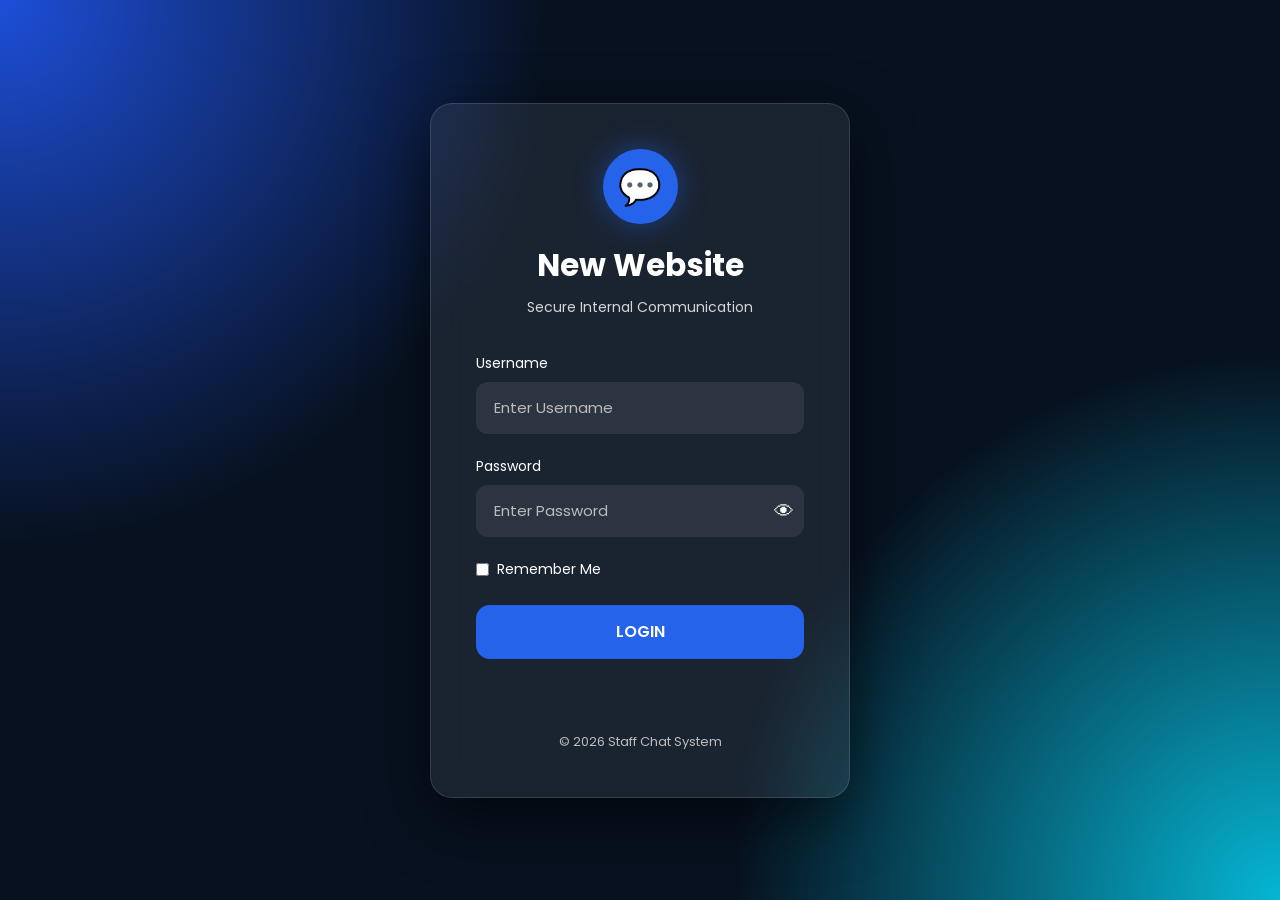
==== index.html @ 448a855d "Add files via upload" ====
<!DOCTYPE html>
<html lang="en">
<head>
    <meta charset="UTF-8">
    <meta name="viewport" content="width=device-width, initial-scale=1.0">
    <title>New Website - Login</title>

    <!-- Google Font -->
    <link href="https://fonts.googleapis.com/css2?family=Poppins:wght@300;400;500;600;700&display=swap" rel="stylesheet">

    <!-- CSS -->
    <link rel="stylesheet" href="login.css">
</head>

<body>

<div class="background"></div>

<div class="login-container">

    <div class="logo">
        💬
    </div>

    <h1>New Website</h1>

    <p class="subtitle">
        Secure Internal Communication
    </p>

    <form id="loginForm">

        <div class="input-group">
            <label>Username</label>

            <input
                type="text"
                id="username"
                placeholder="Enter Username"
                autocomplete="off"
                required
            >
        </div>

        <div class="input-group">

            <label>Password</label>

            <div class="password-box">

                <input
                    type="password"
                    id="password"
                    placeholder="Enter Password"
                    required
                >

                <button
                    type="button"
                    id="togglePassword"
                >
                    👁
                </button>

            </div>

        </div>

        <div class="options">

            <label class="remember">

                <input
                    type="checkbox"
                    id="remember"
                >

                Remember Me

            </label>

        </div>

        <button
            type="submit"
            class="login-btn"
        >
            LOGIN
        </button>

        <p id="errorMessage"></p>

    </form>

    <div class="footer">

        © 2026 Staff Chat System

    </div>

</div>

<script src="login.js"></script>

</body>
</html>
---- login.css ----
/* ===========================
   STAFF CHAT LOGIN UI
   =========================== */

*{
    margin:0;
    padding:0;
    box-sizing:border-box;
    font-family:'Poppins',sans-serif;
}

body{

    width:100%;
    height:100vh;

    display:flex;
    justify-content:center;
    align-items:center;

    overflow:hidden;

    background:#07111f;

    position:relative;
}

/* Animated Background */

.background{

    position:absolute;

    width:100%;
    height:100%;

    background:
    radial-gradient(circle at top left,#1d4ed8,transparent 35%),
    radial-gradient(circle at bottom right,#06b6d4,transparent 35%),
    #07111f;

    animation:bgMove 12s ease infinite;
}

@keyframes bgMove{

0%{

transform:scale(1);

}

50%{

transform:scale(1.08);

}

100%{

transform:scale(1);

}

}

/* Login Card */

.login-container{

position:relative;

width:420px;

padding:45px;

border-radius:22px;

background:rgba(255,255,255,.08);

backdrop-filter:blur(18px);

border:1px solid rgba(255,255,255,.12);

box-shadow:

0 20px 60px rgba(0,0,0,.55);

z-index:10;

animation:fadeUp .8s ease;

}

@keyframes fadeUp{

from{

opacity:0;

transform:translateY(30px);

}

to{

opacity:1;

transform:translateY(0);

}

}

.logo{

width:75px;

height:75px;

margin:auto;

display:flex;

align-items:center;

justify-content:center;

border-radius:50%;

font-size:35px;

background:#2563eb;

box-shadow:0 0 30px rgba(37,99,235,.45);

margin-bottom:18px;

}

h1{

text-align:center;

color:white;

font-size:31px;

font-weight:700;

margin-bottom:8px;

}

.subtitle{

text-align:center;

color:#d6d6d6;

font-size:14px;

margin-bottom:35px;

}

/* Inputs */

.input-group{

margin-bottom:22px;

}

.input-group label{

display:block;

margin-bottom:8px;

color:white;

font-size:14px;

}

.input-group input{

width:100%;

height:52px;

padding:0 18px;

border:none;

outline:none;

border-radius:12px;

background:rgba(255,255,255,.08);

color:white;

font-size:15px;

transition:.3s;

}

.input-group input::placeholder{

color:#bcbcbc;

}

.input-group input:focus{

background:rgba(255,255,255,.12);

border:1px solid #3b82f6;

}

/* Password */

.password-box{

display:flex;

align-items:center;

position:relative;

}

.password-box input{

padding-right:55px;

}

#togglePassword{

position:absolute;

right:10px;

background:none;

border:none;

font-size:20px;

cursor:pointer;

color:white;

}

/* Remember */

.options{

display:flex;

justify-content:space-between;

margin-bottom:25px;

color:white;

font-size:14px;

}

.remember{

display:flex;

align-items:center;

gap:8px;

cursor:pointer;

}

/* Login Button */

.login-btn{

width:100%;

height:54px;

border:none;

border-radius:14px;

background:#2563eb;

color:white;

font-size:16px;

font-weight:600;

cursor:pointer;

transition:.3s;

}

.login-btn:hover{

background:#1d4ed8;

transform:translateY(-2px);

box-shadow:0 10px 25px rgba(37,99,235,.45);

}

.login-btn:active{

transform:scale(.98);

}

/* Error */

#errorMessage{

text-align:center;

margin-top:18px;

color:#ff7676;

font-size:14px;

min-height:20px;

}

/* Footer */

.footer{

margin-top:35px;

text-align:center;

color:#bcbcbc;

font-size:13px;

}

/* Mobile */

@media(max-width:500px){

.login-container{

width:92%;

padding:30px;

}

}
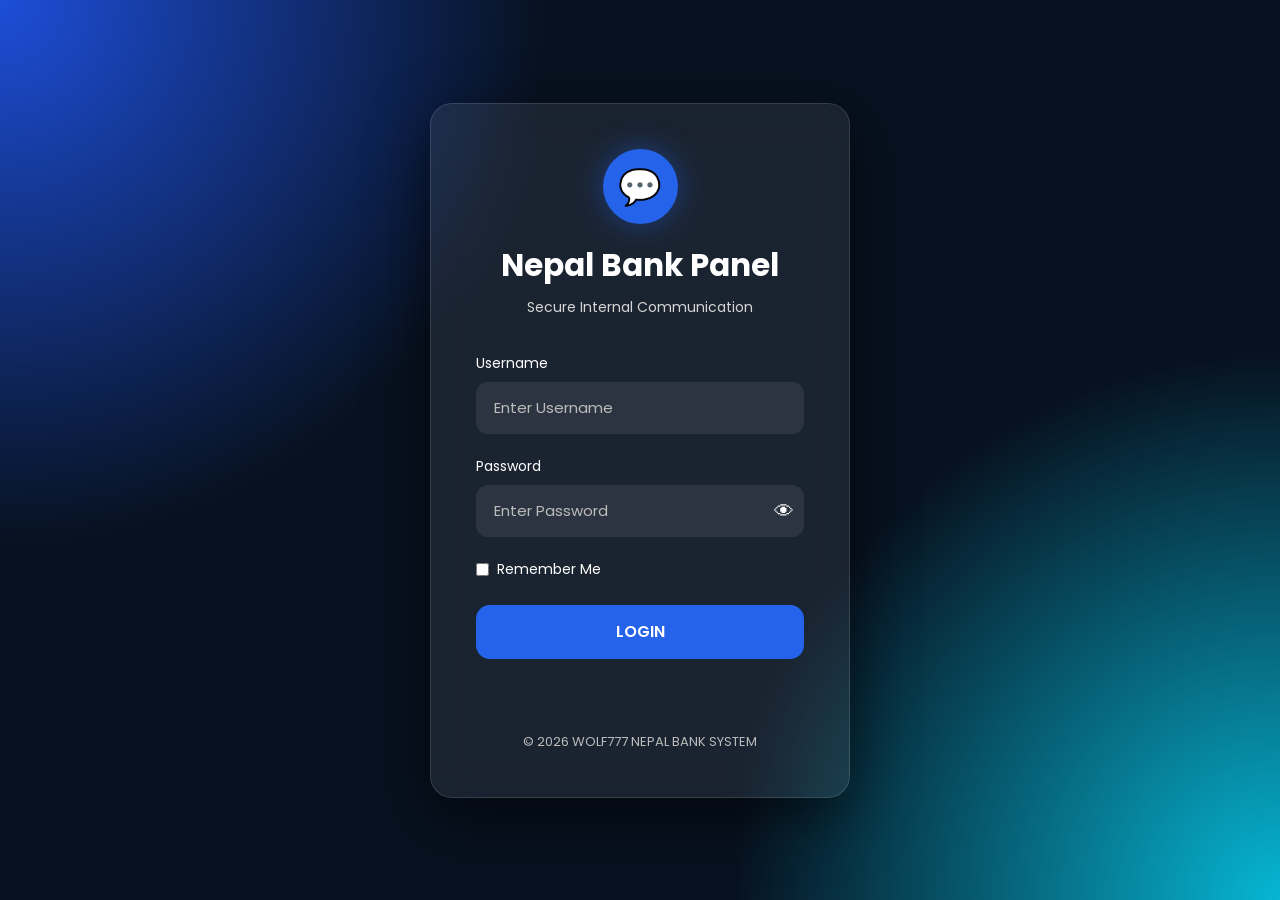
==== commit 74cd296b: "Update index.html" ====
--- a/index.html
+++ b/index.html
@@ -3,7 +3,7 @@
 <head>
     <meta charset="UTF-8">
     <meta name="viewport" content="width=device-width, initial-scale=1.0">
-    <title>New Website - Login</title>
+    <title>NPL Bank Console - Login</title>
 
     <!-- Google Font -->
     <link href="https://fonts.googleapis.com/css2?family=Poppins:wght@300;400;500;600;700&display=swap" rel="stylesheet">
@@ -22,7 +22,7 @@
         💬
     </div>
 
-    <h1>New Website</h1>
+    <h1>Nepal Bank Panel</h1>
 
     <p class="subtitle">
         Secure Internal Communication
@@ -94,7 +94,7 @@
 
     <div class="footer">
 
-        © 2026 Staff Chat System
+        © 2026 WOLF777 NEPAL BANK SYSTEM
 
     </div>
 
@@ -103,4 +103,4 @@
 <script src="login.js"></script>
 
 </body>
-</html>+</html>
